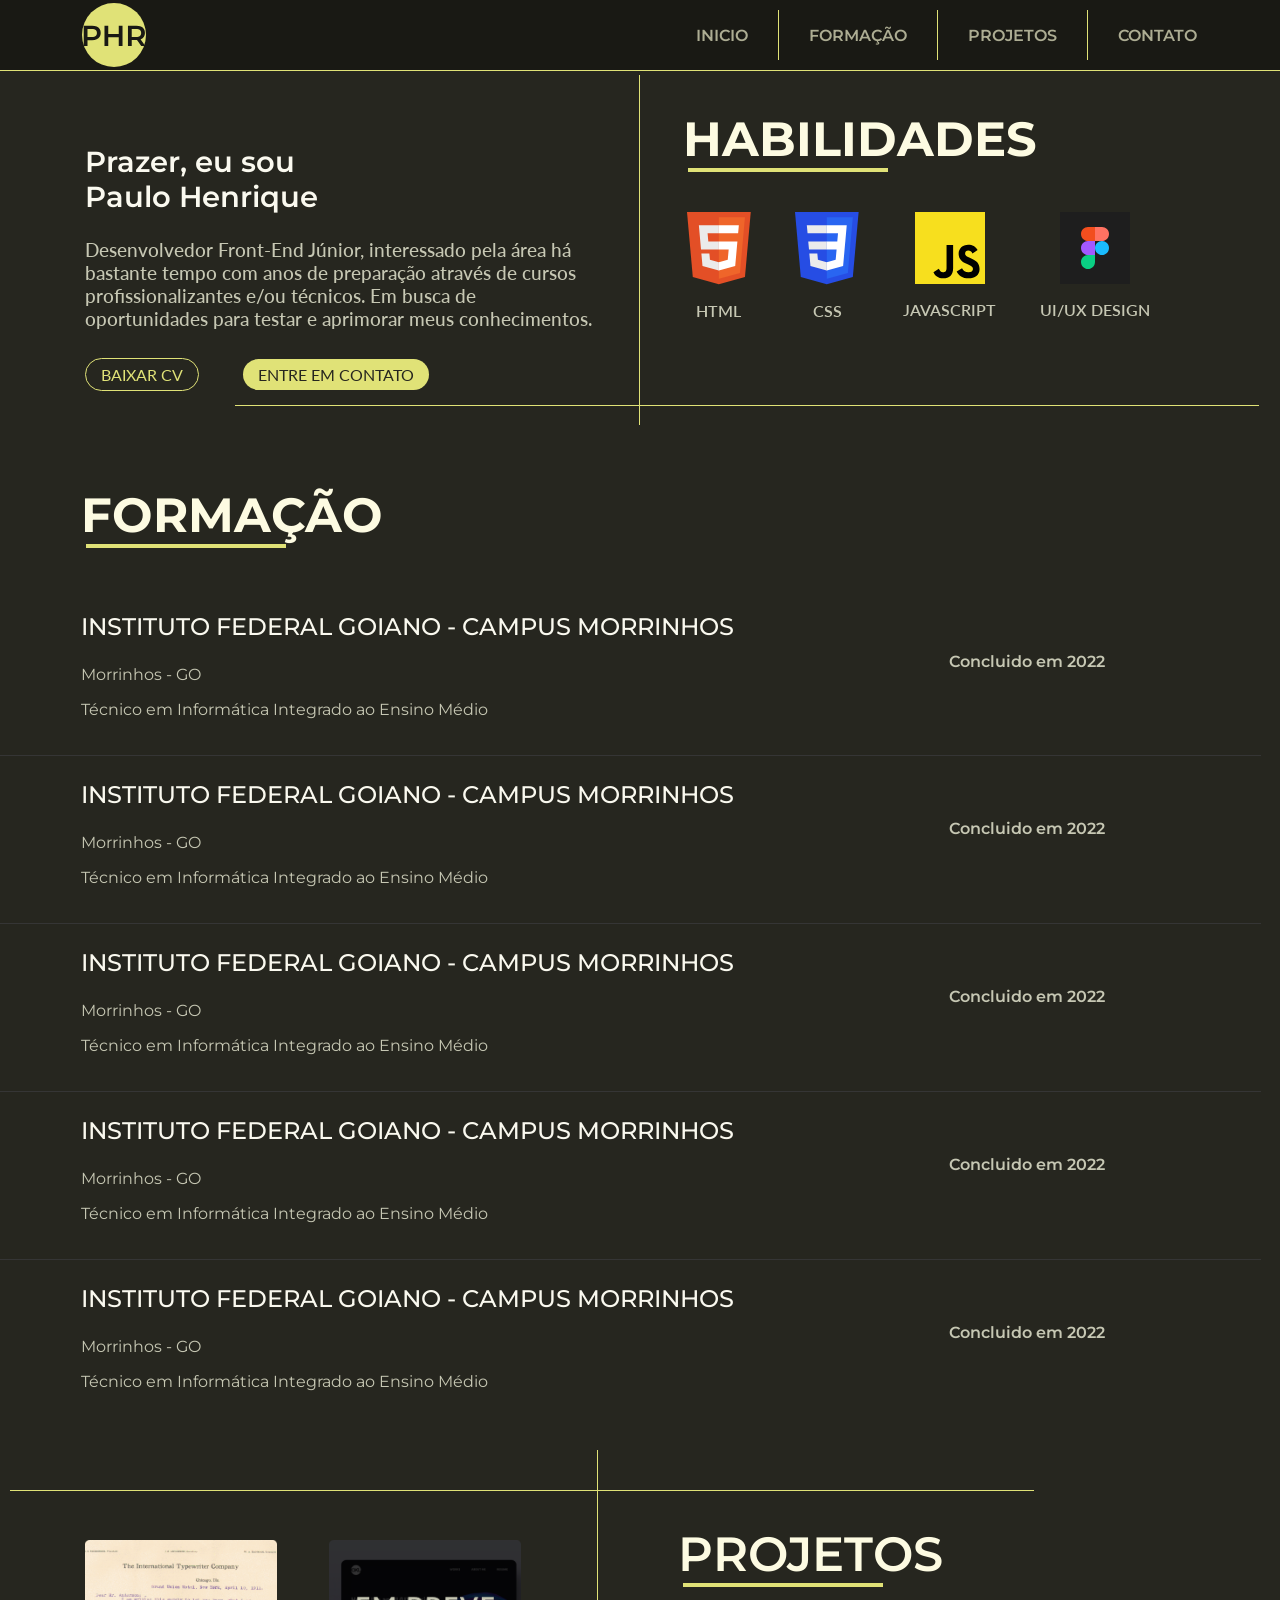
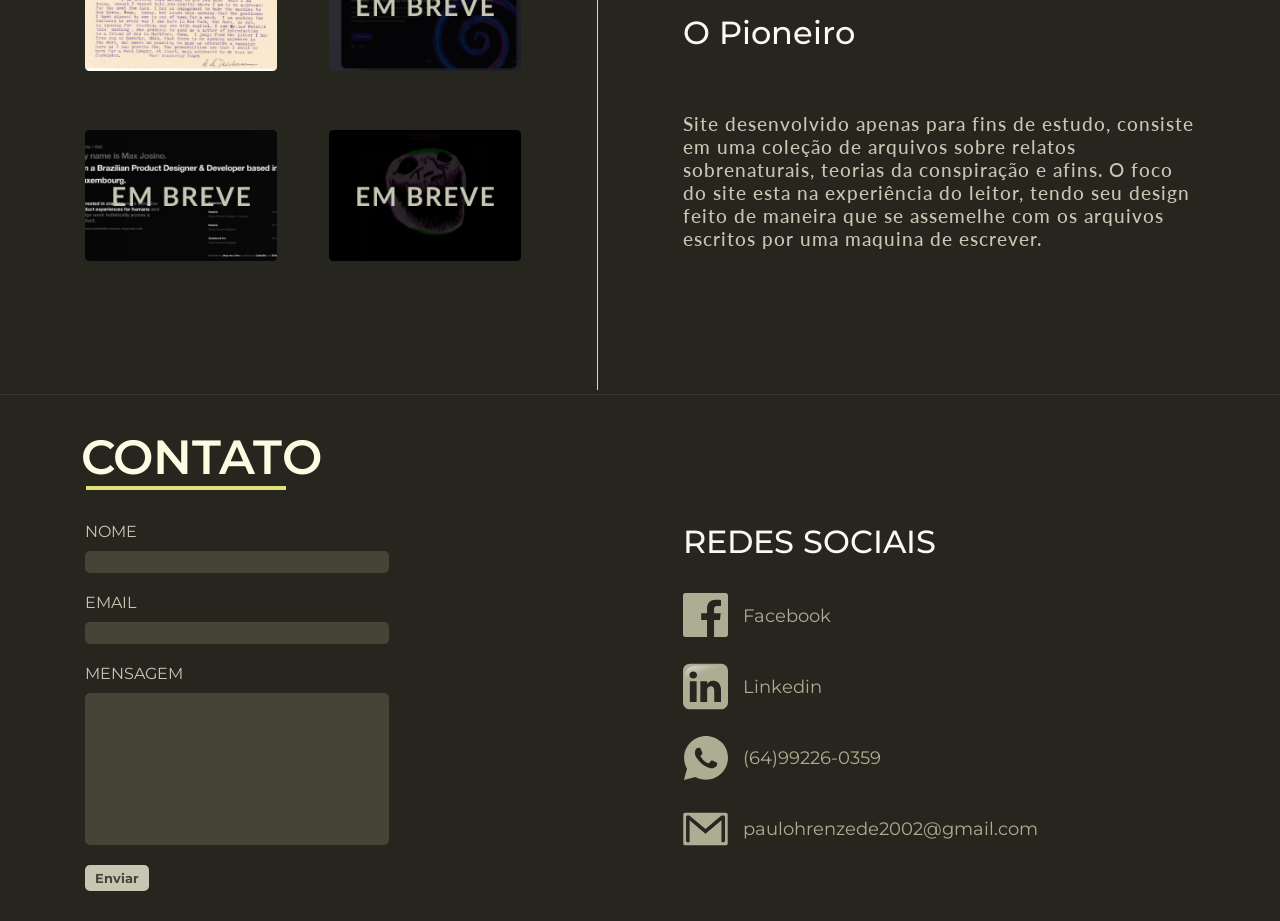
==== index.html @ 8509ea99 "Add files via upload" ====
<!DOCTYPE html>
<html lang="en">

<head>
  <meta charset="UTF-8">
  <meta http-equiv="X-UA-Compatible" content="IE=edge">
  <meta name="viewport" content="width=device-width, initial-scale=1.0">
  <link rel="stylesheet" href="css/style.css">
  <title>Portfólio Tentativa 2 </title>
</head>

<body>
  <header>
    <img src="./img/icones/logo.svg" class="logo">
    <nav class="menu">
      <ul>
        <li class="menusep"><a href="#">inicio</a></li>
        <li class="menusep"><a href="#">formação</a></li>
        <li class="menusep"><a href="#">projetos</a></li>
        <li><a href="#">contato</a></li>

      </ul>

    </nav>
  </header>
  <main>
    <section class="intro-hab">
      <div class="introducao">
        <h1 class="intro1">Prazer, eu sou <br> Paulo Henrique</h1>
        <p class="intro3">Desenvolvedor Front-End Júnior, interessado
          pela área há bastante tempo com anos de preparação
          através de cursos profissionalizantes e/ou técnicos. Em busca
          de oportunidades para testar e aprimorar meus conhecimentos.</p>
        <a href="#" class="intro-link">BAIXAR CV</a>
        <a href="#" class="intro-link2">ENTRE EM CONTATO</a>

      </div>

      <div id="habilidades">
        <h1>HABILIDADES</h1>
        <div class="hab-container">
          <div class="hab-itens">
            <img src="./img/icones/html.svg" alt="">
            <p>HTML</p>
          </div>
          <div class="hab-itens">
            <img src="./img/icones/css.svg" alt="">
            <p>CSS</p>
          </div>
          <div class="hab-itens">
            <img src="./img/icones/java.svg" alt="">
            <p>JAVASCRIPT</p>
          </div>
          <div class="hab-itens">
            <img src="./img/icones/figma.svg" alt="">
            <p>UI/UX DESIGN</p>
          </div>

        </div>

      </div>
    </section>
    <section class="formacao">
      <h1>FORMAÇÃO</h1>
      <div class="forma-container">
        <div>
          <p class="forma-loc">INSTITUTO FEDERAL GOIANO - CAMPUS MORRINHOS</p>
          <p class="forma-desc">Morrinhos - GO</p>
          <p class="forma-desc">Técnico em Informática Integrado ao Ensino Médio</p>

        </div>
        <p class="forma-con">Concluido em 2022</p>
        <div class="form-sep">
          <p class="forma-loc">INSTITUTO FEDERAL GOIANO - CAMPUS MORRINHOS</p>
          <p class="forma-desc">Morrinhos - GO</p>
          <p class="forma-desc">Técnico em Informática Integrado ao Ensino Médio</p>

        </div>
        <p class="forma-con">Concluido em 2022</p>

        <div class="form-sep">
          <p class="forma-loc">INSTITUTO FEDERAL GOIANO - CAMPUS MORRINHOS</p>
          <p class="forma-desc">Morrinhos - GO</p>
          <p class="forma-desc">Técnico em Informática Integrado ao Ensino Médio</p>
        </div>

        <p class="forma-con">Concluido em 2022</p>
        <div class="form-sep">
          <p class="forma-loc">INSTITUTO FEDERAL GOIANO - CAMPUS MORRINHOS</p>
          <p class="forma-desc"> Morrinhos - GO</p>
          <p class="forma-desc">Técnico em Informática Integrado ao Ensino Médio</p>

        </div>
        <p class="forma-con">Concluido em 2022</p>
        <div class="form-sep">
          <p class="forma-loc">INSTITUTO FEDERAL GOIANO - CAMPUS MORRINHOS</p>
          <p class="forma-desc">Morrinhos - GO</p>
          <p class="forma-desc">Técnico em Informática Integrado ao Ensino Médio</p>

        </div>
        <p class="forma-con">Concluido em 2022</p>

      </div>
    </section>
    <section class="projetos">
      <div class="proj-grid">
        <div class="proj-img">
          <img src="./img/pioneiro.png" alt="">
          <img src="./img/SOON.png" alt="">
          <img src="./img/SOON1.png" alt="">
          <img src="./img/SOON2.png" alt="">

        </div>
        <div>
          <h1>PROJETOS</h1>
          <h2>O Pioneiro</h2>
          <p>Site desenvolvido apenas para fins de estudo, consiste em uma coleção
            de arquivos sobre relatos sobrenaturais, teorias da conspiração e afins.
            O foco do site esta na experiência do leitor, tendo seu design feito de
            maneira que se assemelhe com os arquivos escritos por uma maquina de
            escrever. </p>

        </div>
      </div>
    </section>
    <footer class="roda">
      <h1>CONTATO</h1>
      <div class="roda-grid">
        <div class="roda-form">
          <form action="">
            <label for="nome">NOME</label><br>
            <input type="text" class="text"><br>
            <label for="email">EMAIL</label><br>
            <input type="email" class="text"><br>
            <label for="mensagem">Mensagem</label><br>
            <input type="text" class="textarea">
            <br>
            <input type="submit" value="Enviar" class="sub">

          </form>
        </div>
        <div>
          <h2>REDES SOCIAIS</h2>
          <div class="roda-redes">
            <img src="./img/icones/facebook.svg" alt="">
            <p>Facebook</p>
          </div>
          <div class="roda-redes">
            <img src="./img/icones/linkedin.svg" alt="">
            <p>Linkedin</p>
          </div>
          <div class="roda-redes">
            <img src="./img/icones/zipzop.svg" alt="">
            <p>(64)99226-0359</p>
          </div>
          <div class="roda-redes">
            <img src="./img/icones/email.svg" alt="">
            <p>paulohrenzede2002@gmail.com</p>
          </div>

        </div>



      </div>



    </footer>
  </main>
</body>

</html>
---- css/style.css ----
@import url("https://fonts.googleapis.com/css2?family=Lato:wght@400;700&display=swap");
@import url("https://fonts.googleapis.com/css2?family=Lato:wght@400;700&family=Montserrat:wght@400;500;600;700&display=swap");

body {
  margin: 0px;
  padding: 0px;
  background-color: #26261f;
}
main {
  overflow-x: hidden;
}
a {
  text-decoration: none;
}
h1 {
  font-size: 3rem;
}
header {
  height: 70px;
}

img {
  max-width: 100%;
}

.intro-hab {
  margin-top: 70px;
  display: grid;
  grid-template-columns: 40vw 40vw;

  justify-content: space-evenly;
}
/* header */
header {
  background-color: #191914;

  display: flex;
  justify-content: space-between;
  position: fixed;
  align-items: center;
  width: 100vw;
  border-bottom: 1px solid #e0e277;
  z-index: 1000;
}
ul {
  margin-right: 6.5vw;
}

.logo {
  margin-top: 0px;
  margin-left: 6.3vw;
}

.menu ul,
li {
  display: flex;
  gap: 30px;
  list-style: none;
  text-decoration: none;
  align-items: center;
}
.menu a {
  font-family: Montserrat;
  text-transform: uppercase;
  font-weight: 600;
  color: #adad93;
}
.menusep::after {
  content: "";
  width: 1px;
  height: 50px;
  background-color: #e0e277;
  display: inline-block;
}
/* introducao */
.introducao {
  margin-top: 50px;
}
.introducao p {
  margin: 5px 0px;
}
.intro1 {
  font-family: Montserrat;
  font-weight: 600;
  color: #faf9ef;
  font-size: 1.8rem;
}
.intro2 {
  font-family: Montserrat;
  font-weight: 600;
  color: #faf9ef;
  font-size: 2rem;
  padding-bottom: 10px;
}
.intro3 {
  font-family: lato;
  font-size: 1.2rem;
  font-weight: 500;
  max-width: 550px;
  color: #c6c7b3;
  padding-bottom: 30px;
}
.intro-link {
  font-family: lato;
  color: #e0e277;
  padding: 6px 15px;
  border: 1px solid #e0e277;
  border-radius: 20px;
  margin-right: 40px;
}

.intro-link2 {
  font-family: lato;
  color: #26261f;
  padding: 6px 15px;
  background-color: #e0e277;
  border-radius: 20px;
  margin-right: 50px;
}
.introducao::after {
  content: "";
  width: 1px;
  height: 350px;
  display: inline-block;
  position: absolute;
  top: 75px;
  right: 50vw;
  background-color: #e0e277;
}
/* habilidades */
#habilidades h1 {
  /* font-size: 4rem; */
  font-family: Montserrat;
  margin-top: 40px;
  color: #fdfbe2;
}
#habilidades h1::after {
  content: "";
  width: 200px;
  height: 4px;
  display: block;
  background-color: #e0e277;
  margin-left: 5px;
}
.hab-container {
  display: flex;
  justify-content: space-evenly;
  align-items: center;
  margin-left: -40px;
}
.intro-hab::after {
  content: "";
  width: 80vw;
  height: 1px;
  position: relative;
  display: inline-block;
  top: 20px;
  left: 150px;
  background-color: #e0e277;
  max-width: 1400px;
}
.hab-itens img {
  max-width: 70px;
}
.hab-itens {
  display: flex;
  flex-direction: column;
  justify-content: center;
  align-items: center;
}
.hab-itens p {
  font-family: lato;
  font-size: 1rem;
  font-weight: 600;
  color: #c6c7b3;
}
/* formacao */
.formacao {
  margin-top: 100px;
  margin-left: 6.3vw;
}
.formacao h1 {
  /* font-size: 4rem; */
  font-family: Montserrat;
  margin-top: 40px;
  color: #fdfbe2;
}
.formacao h1::after {
  content: "";
  width: 200px;
  height: 4px;
  display: block;
  background-color: #e0e277;
  margin-left: 5px;
}
.forma-container {
  display: grid;
  grid-template-columns: 60vw 20vw;
  row-gap: 20px;
}

.forma-loc {
  font-family: montserrat;
  font-size: 1.5rem;
  font-weight: 500;
  color: #faf9ef;
}
.forma-desc {
  font-family: montserrat;
  font-size: 1rem;
  font-weight: 400;
  color: #c6c7b3;
}
.forma-con {
  font-family: montserrat;
  font-size: 1rem;
  font-weight: 600;
  justify-self: end;
  align-self: center;
  color: #c6c7b3;
}

.form-sep::before {
  content: "";
  width: 100vw;
  height: 1px;
  display: block;
  position: relative;
  left: -100px;
  background-color: #353535;
  max-width: 1400px;
}
/* projetos */
.proj-grid {
  display: grid;
  grid-template-columns: 40vw 40vw;
  justify-content: space-evenly;
  margin-top: 50px;
}
.proj-grid h1 {
  /* font-size: 4rem; */
  font-family: Montserrat;
  color: #fdfbe2;
  margin-top: 0px;
  margin-bottom: 0px;
  margin-left: -5px;
  font-weight: 600;
}
.proj-grid h1::after {
  content: "";
  width: 200px;
  height: 4px;
  display: block;
  background-color: #e0e277;
  margin-left: 5px;
}
.proj-grid h2 {
  font-family: Montserrat;
  font-size: 2rem;
  font-weight: 500;
  color: #faf9ef;
}
.proj-grid p {
  margin-top: 60px;
  font-family: lato;
  font-size: 1.2rem;
  font-weight: 500;
  color: #c6c7b3;
  letter-spacing: 1px;
}
.proj-img {
  display: grid;
  grid-template-columns: 15vw 15vw;
  gap: 4vw;
  margin-top: 15px;
  position: relative;
}
.proj-img::after {
  content: "";
  width: 1px;
  height: 540px;
  display: inline-block;
  position: absolute;
  top: -90px;
  left: 40vw;
  background-color: #e0e277;
}
.projetos {
  margin-top: 50px;
  margin-bottom: 125px;
}
.projetos::before {
  content: "";
  width: 80vw;
  height: 1px;
  position: relative;
  display: inline-block;
  top: 20px;
  left: 10px;
  background-color: #e0e277;
  max-width: 1400px;
}
/* footer */
footer {
  border-top: 1px solid #353535;
}
footer h1 {
  /* font-size: 4rem; */
  font-family: Montserrat;
  color: #fdfbe2;

  margin-left: 6.3vw;
  font-weight: 600;
}
footer h2 {
  font-family: Montserrat;
  font-size: 2rem;
  font-weight: 500;
  color: #faf9ef;
  margin-top: 0px;
  margin-left: 0px;
}
footer h1::after {
  content: "";
  width: 200px;
  height: 4px;
  display: block;
  background-color: #e0e277;
  margin-left: 5px;
}
.roda-grid {
  display: grid;
  grid-template-columns: 40vw 40vw;
  justify-content: space-evenly;
}
.roda-form {
  font-family: montserrat;
  text-transform: uppercase;
  color: #c6c7b3;
}
.roda-form label {
  display: inline-block;
  margin-bottom: 10px;
}
.text {
  display: inline-block;
  margin-bottom: 20px;
  background-color: #454537;
  border-style: none;
  border-radius: 5px;
  width: 300px;
  height: 20px;
}
.textarea {
  display: inline-block;
  margin-bottom: 20px;
  background-color: #454537;
  border-style: none;
  border-radius: 5px;
  width: 300px;
  height: 150px;
}
.sub {
  font-family: Montserrat;
  font-weight: 700;
  border: none;
  background-color: #c6c7b3;
  border-radius: 5px;
  padding: 5px 10px;
  color: #454537;
  margin-bottom: 30px;
}
.roda-redes {
  display: flex;
  gap: 15px;
  margin-bottom: 15px;
  font-family: Montserrat;
  font-size: 1.1rem;
  color: #adad93;
}

/* acima de 1400px */
@media (min-width: 1400px) {
  .maxw {
    max-width: 1400px;
    margin: 0 auto;
    overflow: auto;
  }
  .intro-hab {
    margin: 0 auto;
    grid-template-columns: minmax(0, 1fr) 700px;
    margin-top: 70px;
    margin-left: 80px;
  }
  header {
    position: fixed;
    left: 0px;
    top: 0px;
  }
  .forma-container {
    display: grid;
    grid-template-columns: minmax(0, 1fr) 800px;
    gap: auto;
    row-gap: 20px;
    margin-right: 80px;
  }
  #habilidades {
    margin-left: 15px;
  }
  #habilidades h1 {
    margin-left: 30px;
  }
  .proj-grid {
    display: grid;
    grid-template-columns: minmax(0, 1fr) 800px;
    margin-top: 50px;
  }
  .proj-img {
    grid-template-columns: minmax(0, 1fr) 300px;
    gap: 15px;
  }
  .roda-grid {
    display: grid;
    grid-template-columns: minmax(0, 1fr) 800px;
    justify-content: space-evenly;
  }
  .proj-img::after {
    height: 520px;
    left: 95%;
  }

  footer h1 {
    margin-left: 0px;
  }
}
/* abaixo de 1025px acima de 768px */
@media (max-width: 1024px) {
  .intro-hab {
    grid-template-columns: 1fr;
    justify-content: center;
    align-items: center;
  }
  .introducao {
    height: auto;
    text-align: center;
  }
  .port-align {
    height: 50%;
    display: grid;
    place-content: center;
  }
  .port-align a {
    display: inline;
  }
  .intro3 {
    max-width: max-content;
  }
  .intro-link2 {
    margin-right: 0px;
  }
  .introducao::after {
    content: none;
  }
  .intro-hab::after {
    content: none;
  }
  #habilidades {
    text-align: center;
    margin-top: 80px;
  }

  #habilidades h1::after {
    margin: 0 auto;
  }
  .hab-itens {
    margin-top: 50px;
  }
  .formacao h1 {
    text-align: center;
  }
  .formacao h1:after {
    margin: 0 auto;
  }
  .forma-container {
    justify-content: space-evenly;
  }
  .form-sep::before {
    width: 110vw;
  }
}
/* abaixo de 768px acima de 481 */
@media (max-width: 768px) {
  .hab-container {
    margin: 0 auto;
  }
  h1 {
    font-size: 2rem;
  }
  .intro1 {
    font-size: 1.5rem;
  }
  .intro2 {
    font-size: 1.7rem;
  }
  .intro3 {
    font-size: 1rem;
  }
  .hab-itens p {
    font-weight: 500;
  }
  .forma-loc {
    font-size: 1rem;
  }
  .forma-con {
    font-size: 0.8rem;
    text-align: center;
  }
  .proj-grid h1::after {
    margin-left: 0px;
  }
  .proj-grid h2 {
    font-size: 1.7rem;
  }
  .proj-grid p {
    font-size: 1rem;
  }
  .proj-img {
    grid-template-columns: 1fr;
    gap: 10px;
  }

  .proj-img::after {
    margin-left: 15px;
    height: 550px;
  }
  .roda h1 {
    text-align: center;
    margin-left: 0px;
  }
  .roda h1::after {
    margin: 0 auto;
  }
  .roda-grid {
    grid-template-columns: 1fr;
    margin: 0 auto;
    text-align: center;
  }
  .roda-form label {
    margin: 0 auto;
  }

  .align-form {
    display: flex;
    flex-direction: column;
    justify-content: center;
    margin: 0 auto;
    padding-left: 40px;
  }
}
/* abaixo de 481 */
@media (max-width: 481px) {
  .hab-container {
    display: grid;
    grid-template-columns: 1fr 1fr;
  }
  .intro-link {
    margin-right: 10px;
  }
  .form-sep::before {
    width: 140vw;
  }
  .proj-img::after {
    height: 600px;
    margin-top: 30px;
  }
  h1 {
    font-size: 1.5rem;
  }
  h2 {
    font-size: 1.2rem;
  }
  .roda-redes {
    margin-top: 10px;
  }
  .roda-redes img {
    width: 2rem;
  }
  .roda-redes p {
    font-size: 0.8rem;
  }
  .align-form h2 {
    margin: 0 auto;
    padding-left: 0px;
  }
  .proj-grid h1::after {
    width: 135px;
  }
  .formacao {
    margin-left: 0px;
  }
  .forma-container {
    gap: 30px;
  }
}
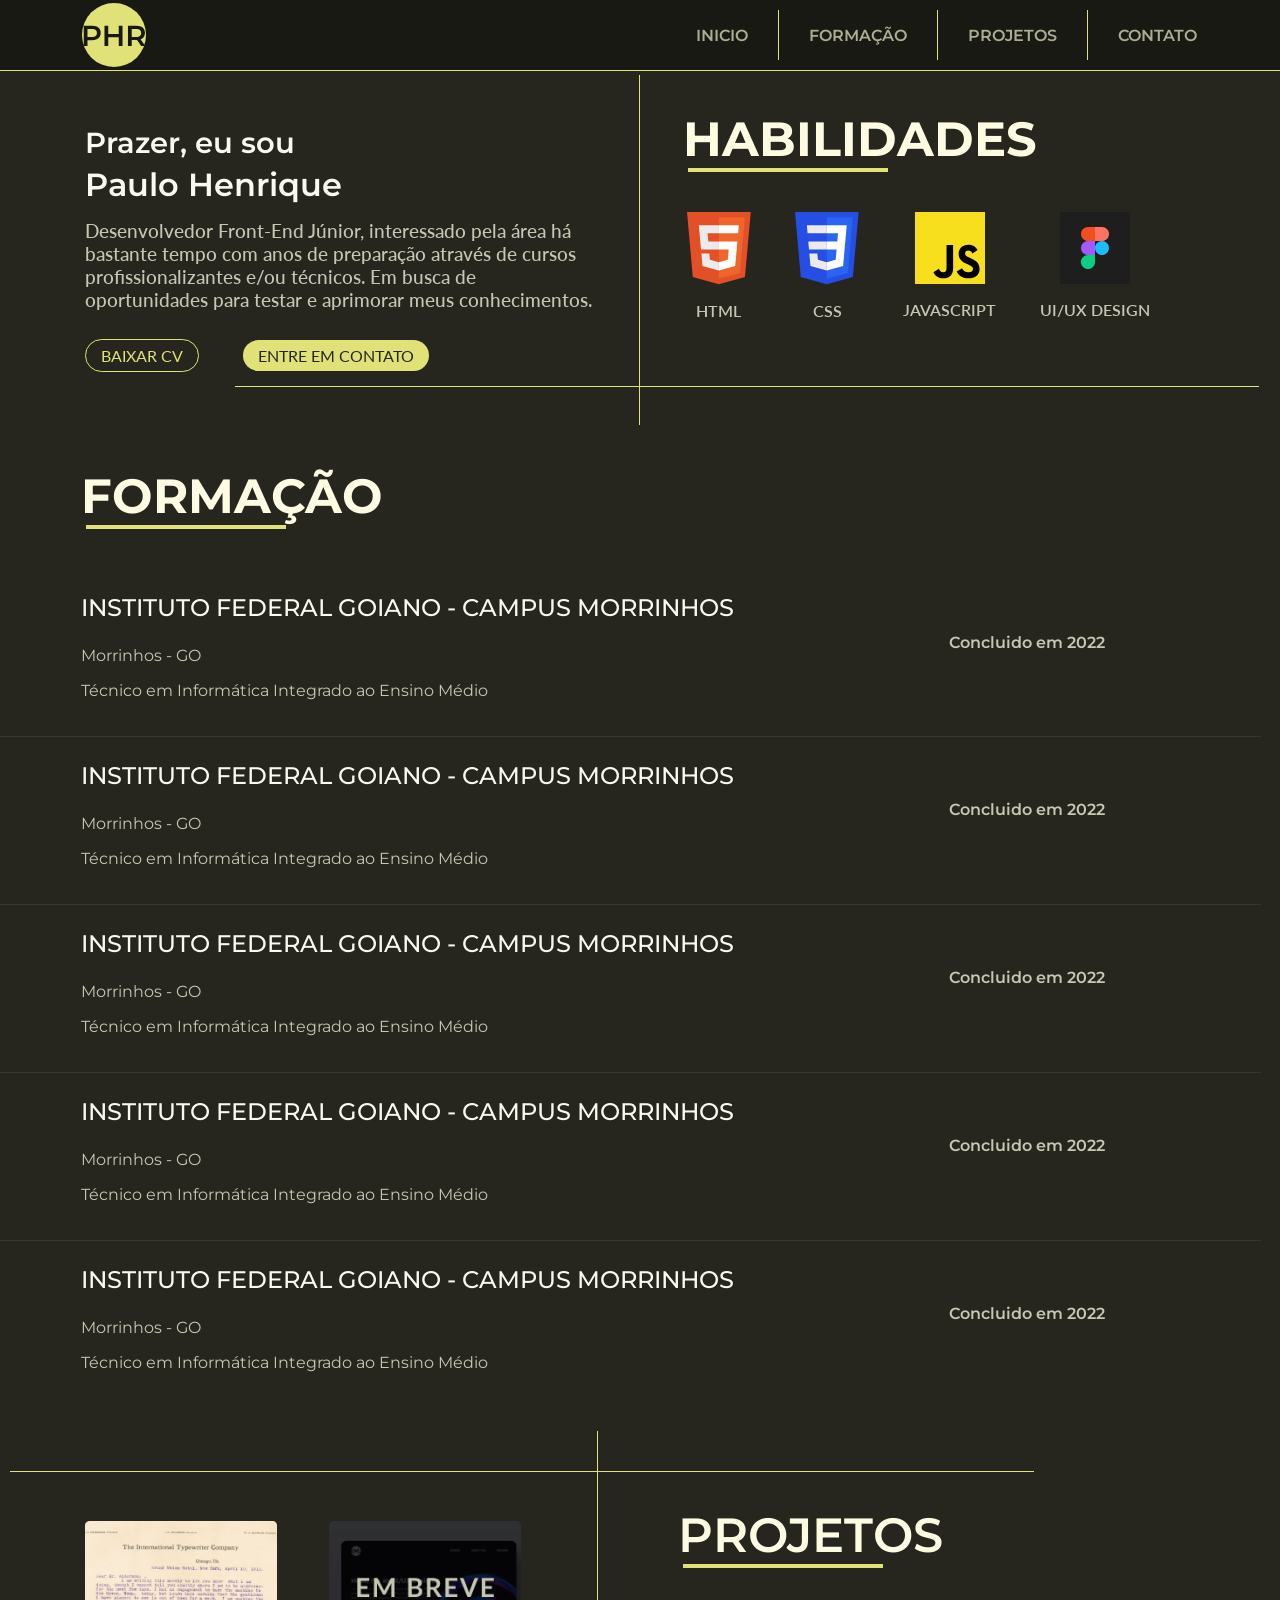
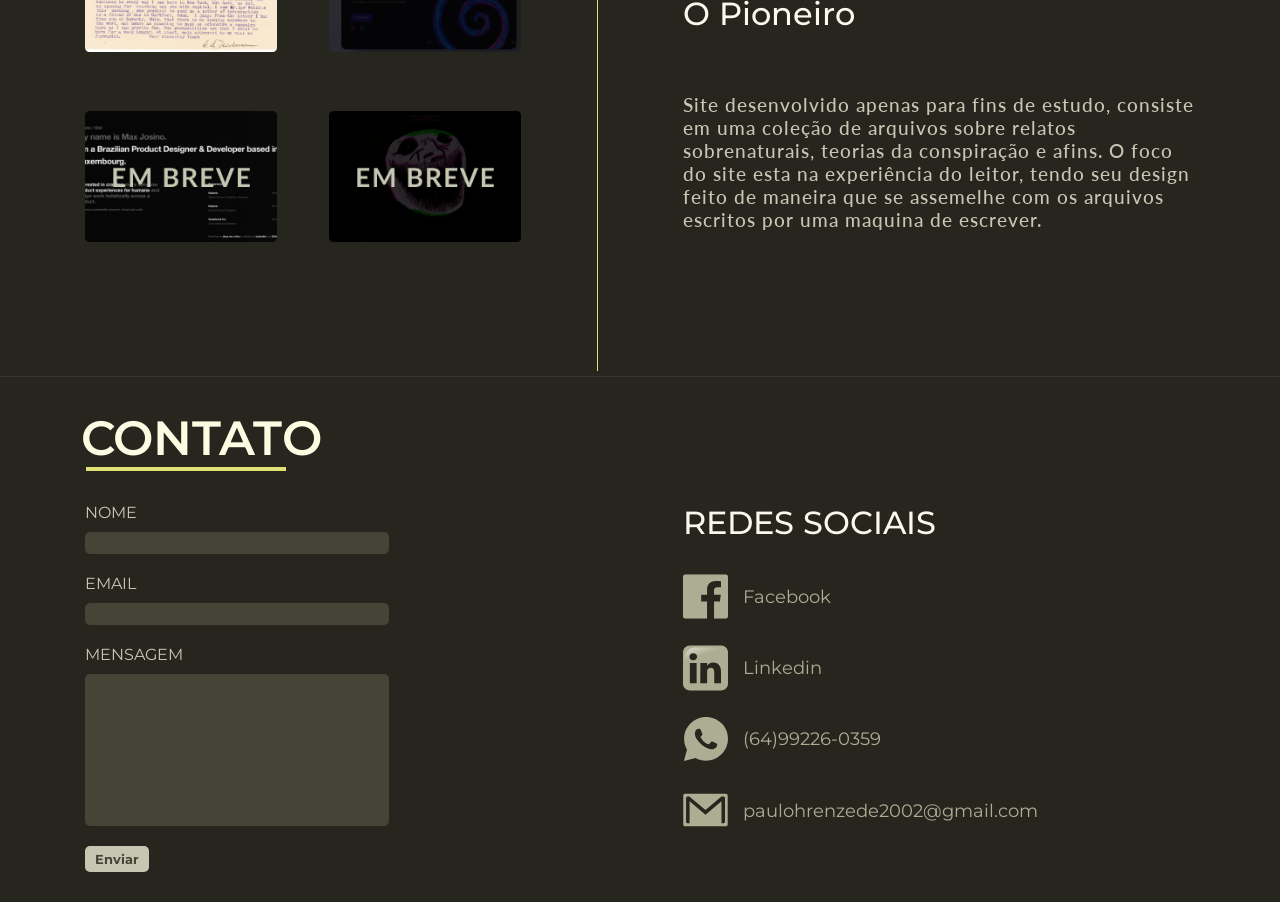
==== commit f7b9fb2c: "Add files via upload" ====
--- a/index.html
+++ b/index.html
@@ -1,173 +1,180 @@
 <!DOCTYPE html>
 <html lang="en">
+
+
 
 <head>
   <meta charset="UTF-8">
   <meta http-equiv="X-UA-Compatible" content="IE=edge">
-  <meta name="viewport" content="width=device-width, initial-scale=1.0">
-  <link rel="stylesheet" href="css/style.css">
-  <title>Portfólio Tentativa 2 </title>
+  <meta name="viewport" content="width=device-width, initial-scale=1.0 minimum-scale=1">
+  <link rel="stylesheet" href="/css/style.css">
+  <title>Portfólio Tentativa 222 </title>
 </head>
 
 <body>
-  <header>
-    <img src="./img/icones/logo.svg" class="logo">
-    <nav class="menu">
-      <ul>
-        <li class="menusep"><a href="#">inicio</a></li>
-        <li class="menusep"><a href="#">formação</a></li>
-        <li class="menusep"><a href="#">projetos</a></li>
-        <li><a href="#">contato</a></li>
+  <div class="maxw">
+    <header>
+      <img src="/img/icones/logo.svg" class="logo">
+      <nav class="menu">
+        <ul>
+          <li class="menusep"><a href="#">inicio</a></li>
+          <li class="menusep"><a href="#">formação</a></li>
+          <li class="menusep"><a href="#">projetos</a></li>
+          <li><a href="#">contato</a></li>
 
-      </ul>
+        </ul>
 
-    </nav>
-  </header>
-  <main>
-    <section class="intro-hab">
-      <div class="introducao">
-        <h1 class="intro1">Prazer, eu sou <br> Paulo Henrique</h1>
-        <p class="intro3">Desenvolvedor Front-End Júnior, interessado
-          pela área há bastante tempo com anos de preparação
-          através de cursos profissionalizantes e/ou técnicos. Em busca
-          de oportunidades para testar e aprimorar meus conhecimentos.</p>
-        <a href="#" class="intro-link">BAIXAR CV</a>
-        <a href="#" class="intro-link2">ENTRE EM CONTATO</a>
+      </nav>
+    </header>
+    <main>
+      <section class="intro-hab">
+        <div class="introducao">
+          <div class="port-align">
+            <p class="intro1">Prazer, eu sou</p>
+            <p class="intro2">Paulo Henrique</p>
+            <p class="intro3">Desenvolvedor Front-End Júnior, interessado
+              pela área há bastante tempo com anos de preparação
+              através de cursos profissionalizantes e/ou técnicos. Em busca
+              de oportunidades para testar e aprimorar meus conhecimentos.</p>
+          </div>
+          <a href="#" class="intro-link">BAIXAR CV</a>
+          <a href="#" class="intro-link2">ENTRE EM CONTATO</a>
 
-      </div>
+        </div>
 
-      <div id="habilidades">
-        <h1>HABILIDADES</h1>
-        <div class="hab-container">
-          <div class="hab-itens">
-            <img src="./img/icones/html.svg" alt="">
-            <p>HTML</p>
-          </div>
-          <div class="hab-itens">
-            <img src="./img/icones/css.svg" alt="">
-            <p>CSS</p>
-          </div>
-          <div class="hab-itens">
-            <img src="./img/icones/java.svg" alt="">
-            <p>JAVASCRIPT</p>
-          </div>
-          <div class="hab-itens">
-            <img src="./img/icones/figma.svg" alt="">
-            <p>UI/UX DESIGN</p>
+        <div id="habilidades">
+          <h1>HABILIDADES</h1>
+          <div class="hab-container">
+            <div class="hab-itens">
+              <img src="img/icones/html.svg" alt="">
+              <p>HTML</p>
+            </div>
+            <div class="hab-itens">
+              <img src="img/icones/css.svg" alt="">
+              <p>CSS</p>
+            </div>
+            <div class="hab-itens">
+              <img src="img/icones/java.svg" alt="">
+              <p>JAVASCRIPT</p>
+            </div>
+            <div class="hab-itens">
+              <img src="img/icones/figma.svg" alt="">
+              <p>UI/UX DESIGN</p>
+            </div>
+
           </div>
 
         </div>
+      </section>
+      <section class="formacao">
+        <h1>FORMAÇÃO</h1>
+        <div class="forma-container">
+          <div>
+            <p class="forma-loc">INSTITUTO FEDERAL GOIANO - CAMPUS MORRINHOS</p>
+            <p class="forma-desc">Morrinhos - GO</p>
+            <p class="forma-desc">Técnico em Informática Integrado ao Ensino Médio</p>
 
-      </div>
-    </section>
-    <section class="formacao">
-      <h1>FORMAÇÃO</h1>
-      <div class="forma-container">
-        <div>
-          <p class="forma-loc">INSTITUTO FEDERAL GOIANO - CAMPUS MORRINHOS</p>
-          <p class="forma-desc">Morrinhos - GO</p>
-          <p class="forma-desc">Técnico em Informática Integrado ao Ensino Médio</p>
+          </div>
+          <p class="forma-con">Concluido em 2022</p>
+          <div class="form-sep">
+            <p class="forma-loc">INSTITUTO FEDERAL GOIANO - CAMPUS MORRINHOS</p>
+            <p class="forma-desc">Morrinhos - GO</p>
+            <p class="forma-desc">Técnico em Informática Integrado ao Ensino Médio</p>
+
+          </div>
+          <p class="forma-con">Concluido em 2022</p>
+
+          <div class="form-sep">
+            <p class="forma-loc">INSTITUTO FEDERAL GOIANO - CAMPUS MORRINHOS</p>
+            <p class="forma-desc">Morrinhos - GO</p>
+            <p class="forma-desc">Técnico em Informática Integrado ao Ensino Médio</p>
+          </div>
+
+          <p class="forma-con">Concluido em 2022</p>
+          <div class="form-sep">
+            <p class="forma-loc">INSTITUTO FEDERAL GOIANO - CAMPUS MORRINHOS</p>
+            <p class="forma-desc"> Morrinhos - GO</p>
+            <p class="forma-desc">Técnico em Informática Integrado ao Ensino Médio</p>
+
+          </div>
+          <p class="forma-con">Concluido em 2022</p>
+          <div class="form-sep">
+            <p class="forma-loc">INSTITUTO FEDERAL GOIANO - CAMPUS MORRINHOS</p>
+            <p class="forma-desc">Morrinhos - GO</p>
+            <p class="forma-desc">Técnico em Informática Integrado ao Ensino Médio</p>
+
+          </div>
+          <p class="forma-con">Concluido em 2022</p>
 
         </div>
-        <p class="forma-con">Concluido em 2022</p>
-        <div class="form-sep">
-          <p class="forma-loc">INSTITUTO FEDERAL GOIANO - CAMPUS MORRINHOS</p>
-          <p class="forma-desc">Morrinhos - GO</p>
-          <p class="forma-desc">Técnico em Informática Integrado ao Ensino Médio</p>
+      </section>
+      <section class="projetos">
+        <div class="proj-grid">
+          <div class="proj-img">
+            <img src="img/pioneiro.png" alt="">
+            <img src="img/SOON.png" alt="">
+            <img src="img/SOON1.png" alt="">
+            <img src="img/SOON2.png" alt="">
 
+          </div>
+          <div>
+            <h1>PROJETOS</h1>
+            <h2>O Pioneiro</h2>
+            <p>Site desenvolvido apenas para fins de estudo, consiste em uma coleção
+              de arquivos sobre relatos sobrenaturais, teorias da conspiração e afins.
+              O foco do site esta na experiência do leitor, tendo seu design feito de
+              maneira que se assemelhe com os arquivos escritos por uma maquina de
+              escrever. </p>
+
+          </div>
         </div>
-        <p class="forma-con">Concluido em 2022</p>
+      </section>
+      <footer class="roda">
+        <h1>CONTATO</h1>
+        <div class="roda-grid">
+          <div class="roda-form">
+            <form action="">
+              <label for="nome">NOME</label><br>
+              <input type="text" class="text"><br>
+              <label for="email">EMAIL</label><br>
+              <input type="email" class="text"><br>
+              <label for="mensagem">Mensagem</label><br>
+              <input type="text" class="textarea">
+              <br>
+              <input type="submit" value="Enviar" class="sub">
 
-        <div class="form-sep">
-          <p class="forma-loc">INSTITUTO FEDERAL GOIANO - CAMPUS MORRINHOS</p>
-          <p class="forma-desc">Morrinhos - GO</p>
-          <p class="forma-desc">Técnico em Informática Integrado ao Ensino Médio</p>
-        </div>
+            </form>
+          </div>
+          <div class="align-form">
+            <h2>REDES SOCIAIS</h2>
+            <div class="roda-redes">
+              <img src="img/icones/facebook.svg" alt="">
+              <p>Facebook</p>
+            </div>
+            <div class="roda-redes">
+              <img src="img/icones/linkedin.svg" alt="">
+              <p>Linkedin</p>
+            </div>
+            <div class="roda-redes">
+              <img src="img/icones/zipzop.svg" alt="">
+              <p>(64)99226-0359</p>
+            </div>
+            <div class="roda-redes">
+              <img src="img/icones/email.svg" alt="">
+              <p>paulohrenzede2002@gmail.com</p>
+            </div>
 
-        <p class="forma-con">Concluido em 2022</p>
-        <div class="form-sep">
-          <p class="forma-loc">INSTITUTO FEDERAL GOIANO - CAMPUS MORRINHOS</p>
-          <p class="forma-desc"> Morrinhos - GO</p>
-          <p class="forma-desc">Técnico em Informática Integrado ao Ensino Médio</p>
+          </div>
 
-        </div>
-        <p class="forma-con">Concluido em 2022</p>
-        <div class="form-sep">
-          <p class="forma-loc">INSTITUTO FEDERAL GOIANO - CAMPUS MORRINHOS</p>
-          <p class="forma-desc">Morrinhos - GO</p>
-          <p class="forma-desc">Técnico em Informática Integrado ao Ensino Médio</p>
 
-        </div>
-        <p class="forma-con">Concluido em 2022</p>
-
-      </div>
-    </section>
-    <section class="projetos">
-      <div class="proj-grid">
-        <div class="proj-img">
-          <img src="./img/pioneiro.png" alt="">
-          <img src="./img/SOON.png" alt="">
-          <img src="./img/SOON1.png" alt="">
-          <img src="./img/SOON2.png" alt="">
-
-        </div>
-        <div>
-          <h1>PROJETOS</h1>
-          <h2>O Pioneiro</h2>
-          <p>Site desenvolvido apenas para fins de estudo, consiste em uma coleção
-            de arquivos sobre relatos sobrenaturais, teorias da conspiração e afins.
-            O foco do site esta na experiência do leitor, tendo seu design feito de
-            maneira que se assemelhe com os arquivos escritos por uma maquina de
-            escrever. </p>
-
-        </div>
-      </div>
-    </section>
-    <footer class="roda">
-      <h1>CONTATO</h1>
-      <div class="roda-grid">
-        <div class="roda-form">
-          <form action="">
-            <label for="nome">NOME</label><br>
-            <input type="text" class="text"><br>
-            <label for="email">EMAIL</label><br>
-            <input type="email" class="text"><br>
-            <label for="mensagem">Mensagem</label><br>
-            <input type="text" class="textarea">
-            <br>
-            <input type="submit" value="Enviar" class="sub">
-
-          </form>
-        </div>
-        <div>
-          <h2>REDES SOCIAIS</h2>
-          <div class="roda-redes">
-            <img src="./img/icones/facebook.svg" alt="">
-            <p>Facebook</p>
-          </div>
-          <div class="roda-redes">
-            <img src="./img/icones/linkedin.svg" alt="">
-            <p>Linkedin</p>
-          </div>
-          <div class="roda-redes">
-            <img src="./img/icones/zipzop.svg" alt="">
-            <p>(64)99226-0359</p>
-          </div>
-          <div class="roda-redes">
-            <img src="./img/icones/email.svg" alt="">
-            <p>paulohrenzede2002@gmail.com</p>
-          </div>
 
         </div>
 
 
 
-      </div>
-
-
-
-    </footer>
-  </main>
+      </footer>
+    </main>
+  </div>
 </body>
 
-</html>
+</html>
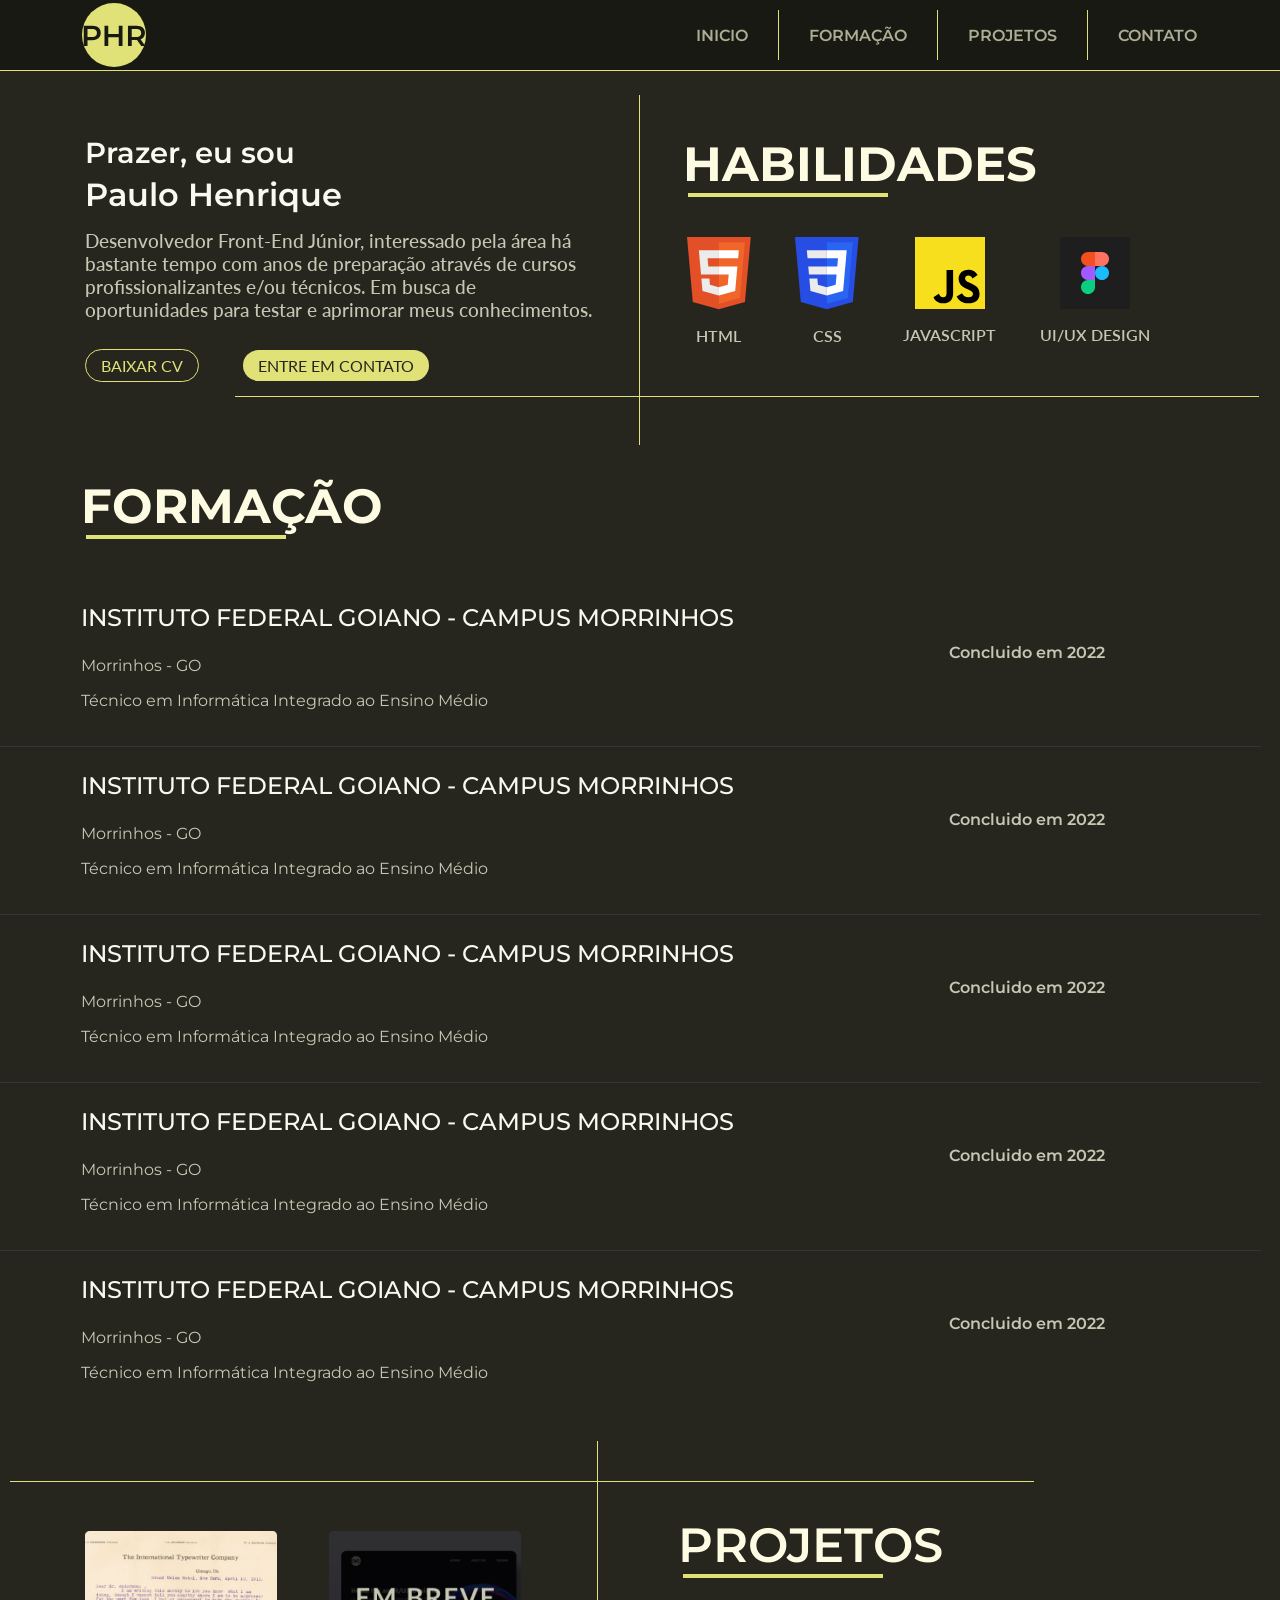
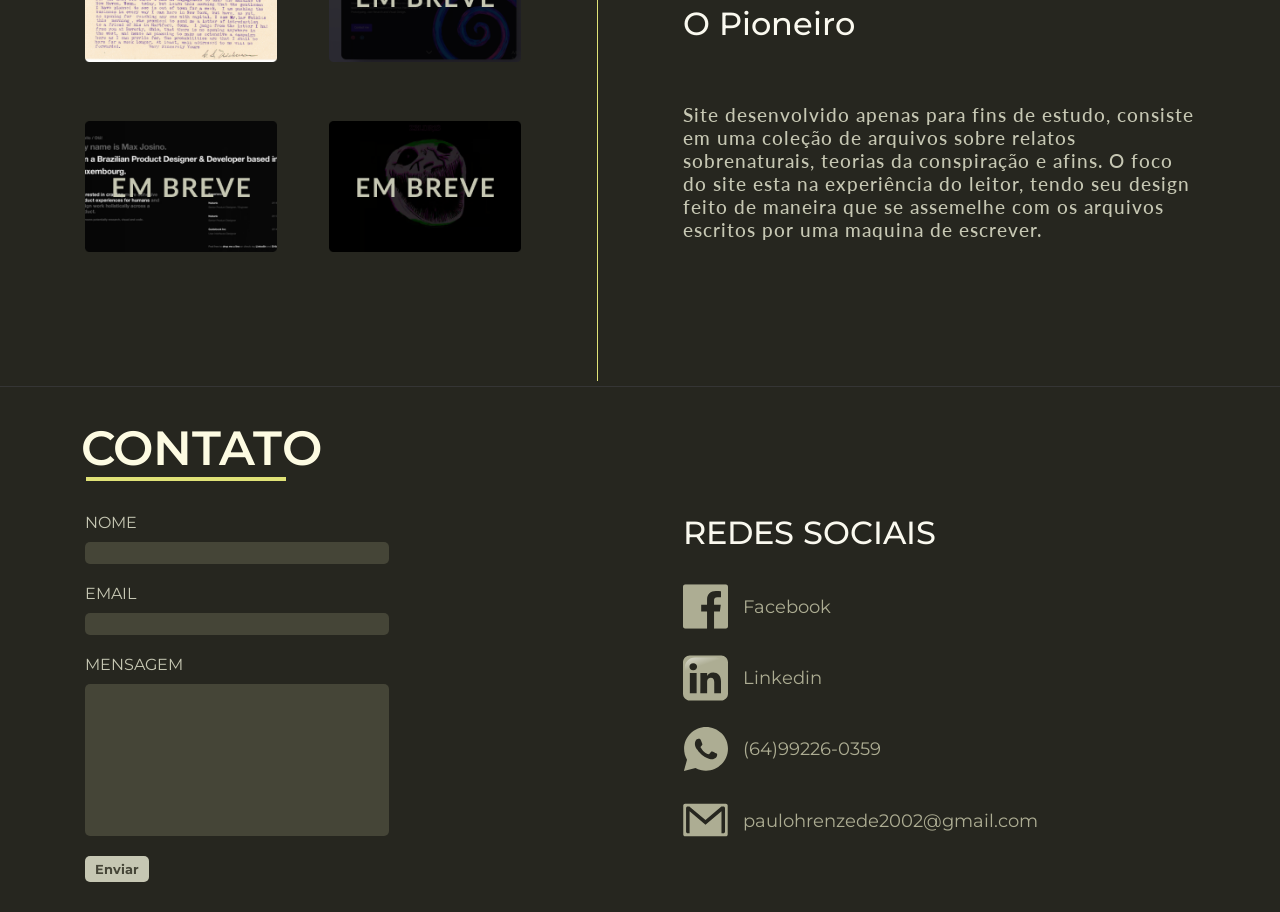
==== commit 857a1e80: "Add files via upload" ====
--- a/index.html
+++ b/index.html
@@ -17,17 +17,17 @@
       <img src="/img/icones/logo.svg" class="logo">
       <nav class="menu">
         <ul>
-          <li class="menusep"><a href="#">inicio</a></li>
-          <li class="menusep"><a href="#">formação</a></li>
-          <li class="menusep"><a href="#">projetos</a></li>
-          <li><a href="#">contato</a></li>
+          <li class="menusep"><a href="#introducao">inicio</a></li>
+          <li class="menusep"><a href="#formacao">formação</a></li>
+          <li class="menusep"><a href="#projetos">projetos</a></li>
+          <li><a href="#contato">contato</a></li>
 
         </ul>
 
       </nav>
     </header>
     <main>
-      <section class="intro-hab">
+      <section class="intro-hab" id="introducao">
         <div class="introducao">
           <div class="port-align">
             <p class="intro1">Prazer, eu sou</p>
@@ -59,7 +59,7 @@
             </div>
             <div class="hab-itens">
               <img src="img/icones/figma.svg" alt="">
-              <p>UI/UX DESIGN</p>
+              <p id="formacao">UI/UX DESIGN</p>
             </div>
 
           </div>
@@ -108,7 +108,7 @@
 
         </div>
       </section>
-      <section class="projetos">
+      <section class="projetos" id="projetos">
         <div class="proj-grid">
           <div class="proj-img">
             <img src="img/pioneiro.png" alt="">
@@ -129,7 +129,7 @@
           </div>
         </div>
       </section>
-      <footer class="roda">
+      <footer class="roda" id="contato">
         <h1>CONTATO</h1>
         <div class="roda-grid">
           <div class="roda-form">
--- a/css/style.css
+++ b/css/style.css
@@ -24,7 +24,7 @@
 }
 
 .intro-hab {
-  margin-top: 70px;
+  margin-top: 50px;
   display: grid;
   grid-template-columns: 40vw 40vw;
 
@@ -72,9 +72,36 @@
   background-color: #e0e277;
   display: inline-block;
 }
+@media (max-width: 800px) {
+  .logo {
+    display: none;
+  }
+  header {
+    display: flex;
+    justify-content: center;
+    flex-wrap: wrap;
+  }
+}
+@media (max-width: 600px) {
+  header {
+    height: auto;
+  }
+  .menu ul,
+  li {
+    flex-direction: column;
+  }
+  .menusep::after {
+    display: none;
+  }
+}
 /* introducao */
 .introducao {
-  margin-top: 50px;
+  margin-top: 80px;
+}
+@media (max-width: 600px) {
+  .introducao {
+    margin-top: 200px;
+  }
 }
 .introducao p {
   margin: 5px 0px;
@@ -123,13 +150,15 @@
   height: 350px;
   display: inline-block;
   position: absolute;
-  top: 75px;
+  top: 95px;
   right: 50vw;
   background-color: #e0e277;
 }
 /* habilidades */
+#habilidades {
+  margin-top: 45px;
+}
 #habilidades h1 {
-  /* font-size: 4rem; */
   font-family: Montserrat;
   margin-top: 40px;
   color: #fdfbe2;
@@ -144,6 +173,7 @@
 }
 .hab-container {
   display: flex;
+  flex: 1;
   justify-content: space-evenly;
   align-items: center;
   margin-left: -40px;
